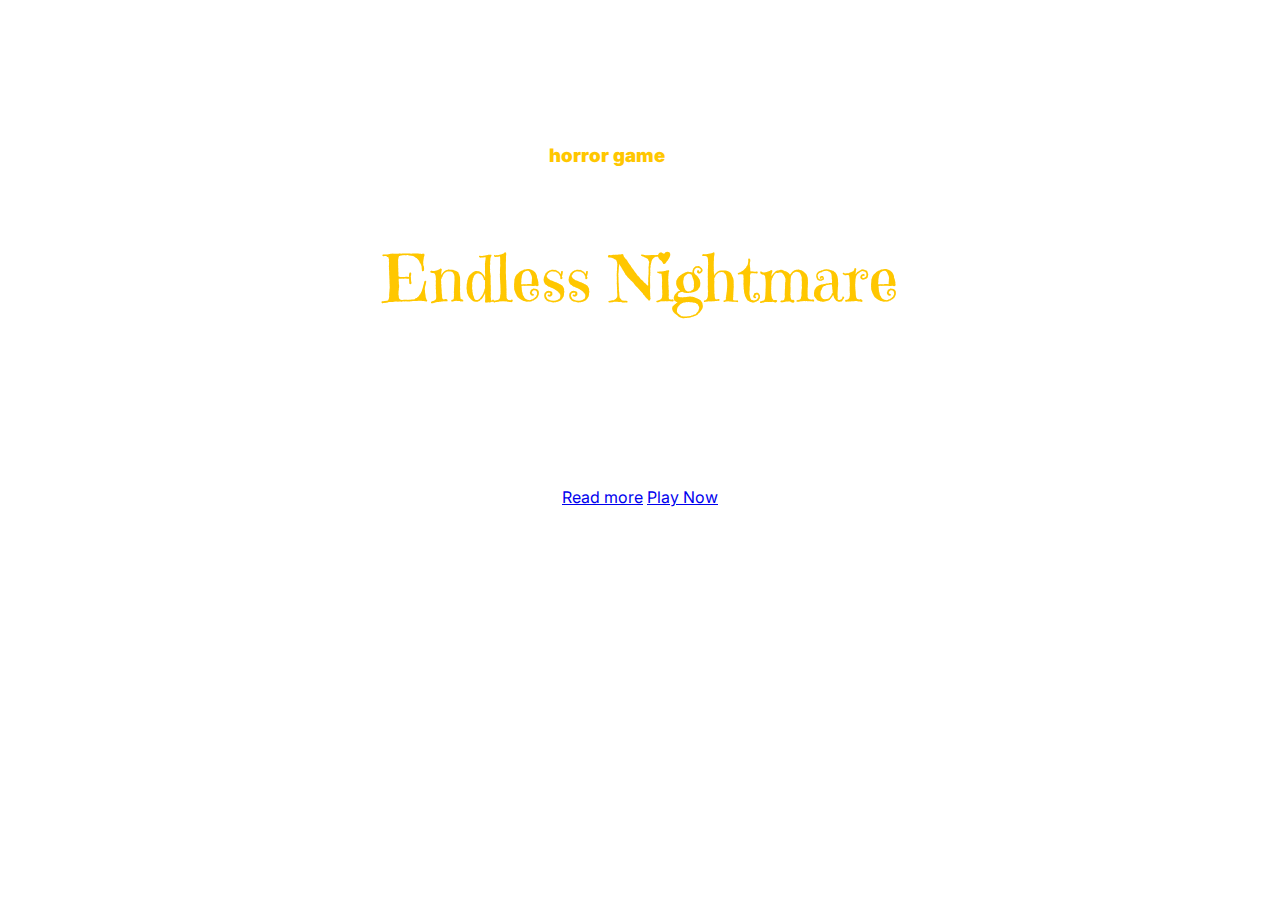
==== index.html @ 0ddf7381 "📦 build: fase 01" ====
<!DOCTYPE html>
<html lang='pt-br'>

<head>
  <meta charset='UTF-8'>
  <meta http-equiv='X-UA-Compatible' content='IE=edge'>
  <meta name='viewport' content='width=device-width, initial-scale=1.0'>
  <!-- GOOGLE FONTS -->
  <link rel="preconnect" href="https://fonts.googleapis.com">
  <link rel="preconnect" href="https://fonts.gstatic.com" crossorigin>
  <link href="https://fonts.googleapis.com/css2?family=Emilys+Candy&family=Inter:wght@400;700&display=swap" rel="stylesheet">
  <!-- FAVICON -->
  <link rel='shortcut icon' href='./assets/favicon.png' type='image/png'>
  <!-- CSS -->
  <link rel='stylesheet' href='./css/style.css'>
  <!-- JAVASCRIPT -->
  <script src='./js/main.js' defer></script>
  <title>Document | Bruno H</title>
</head>

<body>
  <img src="" alt="">
  <main>
    <h3>the<strong>horror game</strong>of the year</h3>
    <h1>Endless Nightmare</h1>
    <p>You need to find the way out or your night will never end!</p>
    <div>
      <a href="#" target="_blank">Read more</a>
      <a href="#" target="_blank">Play Now</a>
    </div>
  </main>
</body>

</html>
---- css/style.css ----
* {
  margin: 0;
  padding: 0;
  box-sizing: border-box;
  -webkit-font-smoothing: antialiased;
  -moz-osx-font-smoothing: grayscale;
}

:root {
  font-size: 62.5%;
}

body {
  font-size: 1.6rem;
  font-family: 'Inter', sans-serif;
}

img {
  position: fixed;
  top: 0;
  left: 0;
  width: 100%;
  z-index: -1;
  background-image: url(../desafio-01/assets/bg-image.png);
  background-repeat: no-repeat;
  background-size:  cover;
  background-position: top right;
}

main {
  display: flex;
  flex-direction: column;
  justify-content: center;
  align-items: center;
  gap: 72px;

  position: absolute;
  width: 714px;
  height: 331px;
  left: calc(50% - 714px/2);
  top: 160px;
}

main h3 {
  display: flex;
  flex-direction: row;
  align-items: center;
  color: #fff;
  gap: 5px;
}

main h3 strong {
  color: #FFC700;
}

main h1 {
  font-family: 'Emilys Candy';
  font-style: normal;
  font-weight: 400;
  font-size: 64px;
  line-height: 80px;
  text-align: center;
  
  color: #FFC700;
  
}

main p {
  font-size: 20px;
  line-height: 24px;
  text-align: center;

  color: rgba(255, 255, 255, 0.7);
}
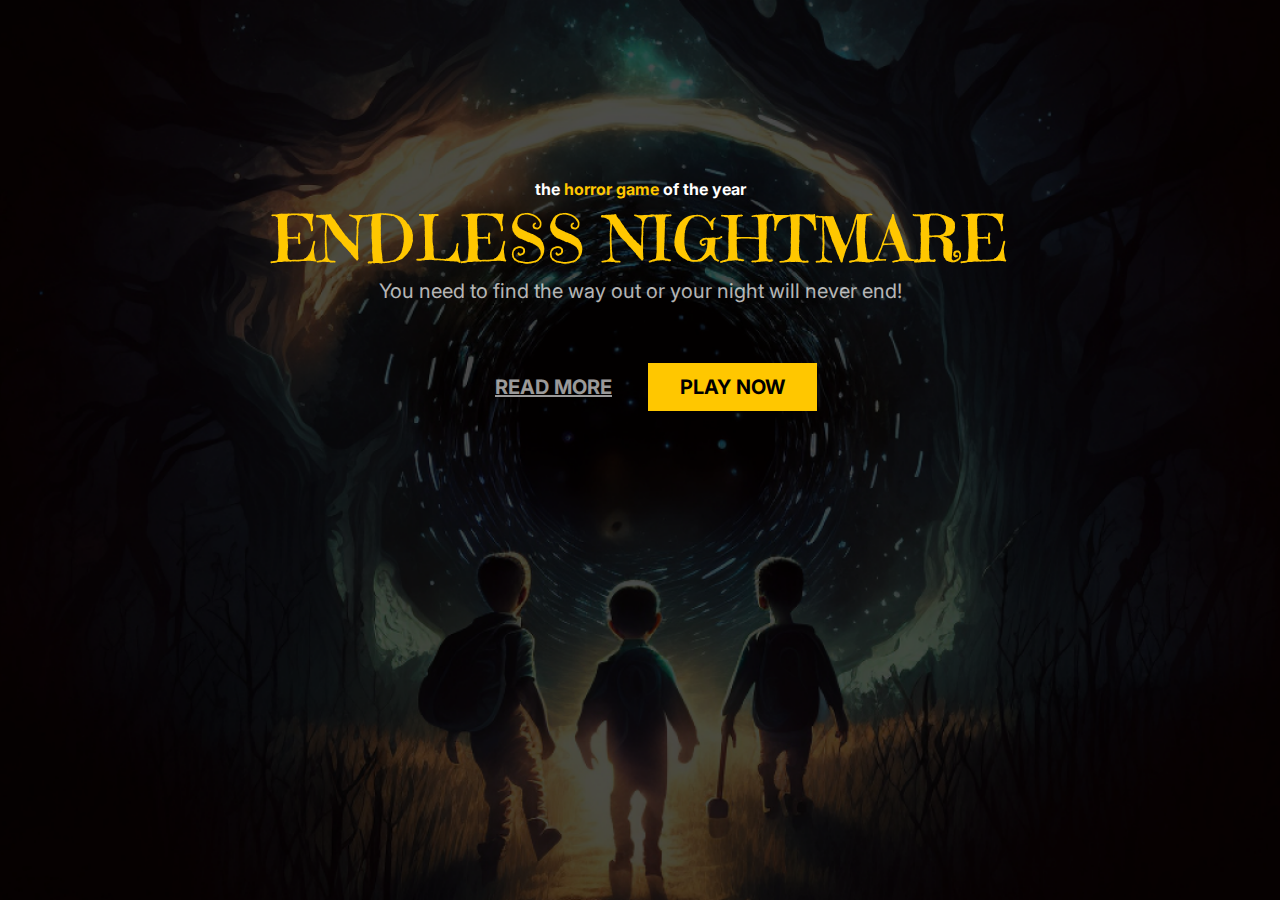
==== commit 21466ecc: "📦 build: fase 02" ====
--- a/index.html
+++ b/index.html
@@ -15,18 +15,18 @@
   <link rel='stylesheet' href='./css/style.css'>
   <!-- JAVASCRIPT -->
   <script src='./js/main.js' defer></script>
-  <title>Document | Bruno H</title>
+  <title>Endless Nightmare | Bruno H</title>
 </head>
 
 <body>
   <img src="" alt="">
   <main>
-    <h3>the<strong>horror game</strong>of the year</h3>
+    <h3>the <span>horror game</span> of the year</h3>
     <h1>Endless Nightmare</h1>
     <p>You need to find the way out or your night will never end!</p>
     <div>
-      <a href="#" target="_blank">Read more</a>
-      <a href="#" target="_blank">Play Now</a>
+      <a href="#" target="_blank" class="">Read more</a>
+      <a href="#" target="_blank" class="btn-primary">Play Now</a>
     </div>
   </main>
 </body>
--- a/css/style.css
+++ b/css/style.css
@@ -1,74 +1,65 @@
 * {
   margin: 0;
-  padding: 0;
   box-sizing: border-box;
   -webkit-font-smoothing: antialiased;
   -moz-osx-font-smoothing: grayscale;
 }
 
-:root {
-  font-size: 62.5%;
-}
-
 body {
-  font-size: 1.6rem;
+  text-align: center;
+  padding-top: 160px;
+  background-image: url(../assets/background-image.png);
+  background-repeat: no-repeat;
+  background-size: cover;
+  background-position: center;
+  
+  height: 100vh;
   font-family: 'Inter', sans-serif;
 }
 
-img {
-  position: fixed;
-  top: 0;
-  left: 0;
-  width: 100%;
-  z-index: -1;
-  background-image: url(../desafio-01/assets/bg-image.png);
-  background-repeat: no-repeat;
-  background-size:  cover;
-  background-position: top right;
+h1 {
+  color: #FFC700;
+  font-weight: 400;
+  font-size: 64px;
+  line-height: 80px;
+  font-family: 'Emilys Candy', cursive;
+
+  text-transform: uppercase;
 }
 
-main {
-  display: flex;
-  flex-direction: column;
-  justify-content: center;
-  align-items: center;
-  gap: 72px;
-
-  position: absolute;
-  width: 714px;
-  height: 331px;
-  left: calc(50% - 714px/2);
-  top: 160px;
+h3 {
+  font-size: 16px;
+  line-height: 19px;
+  color: white;
 }
 
-main h3 {
-  display: flex;
-  flex-direction: row;
-  align-items: center;
-  color: #fff;
-  gap: 5px;
-}
-
-main h3 strong {
+h3 span {
   color: #FFC700;
 }
 
-main h1 {
-  font-family: 'Emilys Candy';
-  font-style: normal;
-  font-weight: 400;
-  font-size: 64px;
-  line-height: 80px;
-  text-align: center;
-  
-  color: #FFC700;
-  
+p {
+  font-size: 20px;
+  line-height: 24px;
+  margin-bottom: 72px;
+  color: white;
+  opacity: .7;
 }
 
-main p {
+a {
+  padding: 12px 32px;
+  font-weight: 700;
   font-size: 20px;
   line-height: 24px;
-  text-align: center;
+  color: white;
+  opacity: .6;
 
-  color: rgba(255, 255, 255, 0.7);
+  text-transform: uppercase;
+}
+
+a:hover,
+.btn-primary {
+  text-decoration: none;
+  color: black;
+  background-color: #FFC700;
+  opacity: 1;
 }